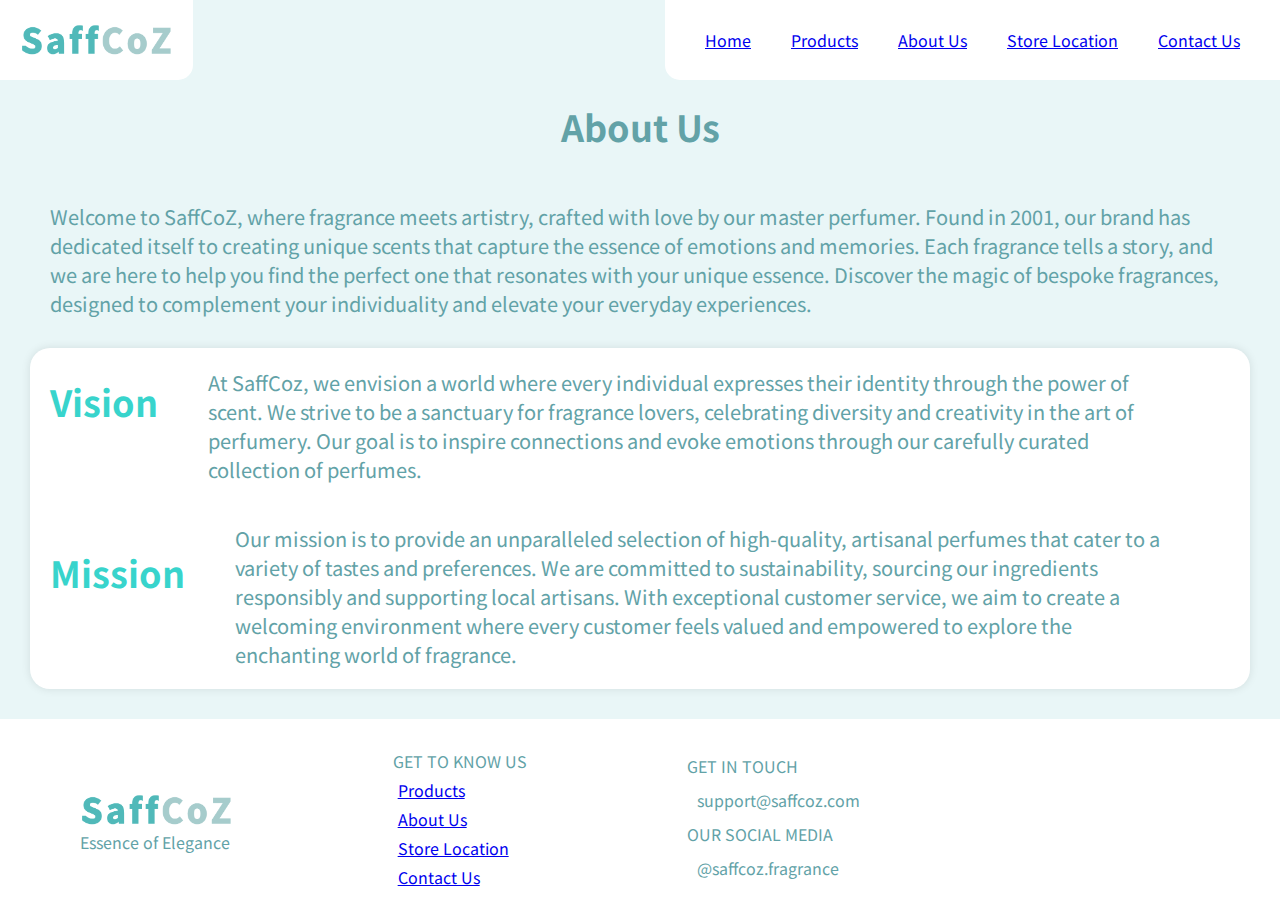
==== about.html @ e003bb7a "all done" ====
<html lang="en">
    <!-- navigation bar -->
    <head>
        <title>SaffCoZ</title>
        <link rel="stylesheet" href="style.css">
        <link rel="preconnect" href="https://fonts.googleapis.com">
        <link rel="preconnect" href="https://fonts.gstatic.com" crossorigin>
        <link href="https://fonts.googleapis.com/css2?family=Noto+Sans+JP:wght@100..900&display=swap" rel="stylesheet">
    </head>
    <nav>
        <div class="navbar">
            <div class="navbar-left inline">
                <img class="navbar-logo" src="./assets/SaffCoZ.png" alt="SaffCoZ" class="SaffCoZ">
            </div>
            <div class="navbar-right inline noto-sans-jp">
                <a href="index.html" class="navbar-text inline" >Home</a>
                <a href="products.html" class="navbar-text inline" >Products</a>
                <a href="about.html" class="navbar-text inline" >About Us</a>
                <a href="store.html" class="navbar-text inline" >Store Location</a>
                <a href="contact.html" class="navbar-text inline">Contact Us</a>
            </div>
        </div>
    </nav>
    <!-- main content -->
    <body class="noto-sans-jp">
        <div>
            <div class="block">
                <div class="content-center">
                    <h1 class="title">About Us</h1>
                    <ul>
                        Welcome to SaffCoZ, where fragrance meets artistry, crafted with love by our master perfumer. Found in 2001, our brand has dedicated itself to creating unique scents that capture the essence of emotions and memories. Each fragrance tells a story, and we are here to help you find the perfect one that resonates with your unique essence. Discover the magic of bespoke fragrances, designed to complement your individuality and elevate your everyday experiences.
                    </ul>
                </div>
                <div class="product-container inline">
                    <div class="text-align bg-white">
                        <h1 class="title bg-white text-new">Vision</h1>
                        <ul class="bg-white">
                            At SaffCoz, we envision a world where every individual expresses their identity through the power of scent. We strive to be a sanctuary for fragrance lovers, celebrating diversity and creativity in the art of perfumery. Our goal is to inspire connections and evoke emotions through our carefully curated collection of perfumes.
                        </ul>
                    </div>
                    <div class="bg-white">
                        <h1 class="title bg-white text-new">Mission</h1>
                        <ul class="bg-white">
                            Our mission is to provide an unparalleled selection of high-quality, artisanal perfumes that cater to a variety of tastes and preferences. We are committed to sustainability, sourcing our ingredients responsibly and supporting local artisans. With exceptional customer service, we aim to create a welcoming environment where every customer feels valued and empowered to explore the enchanting world of fragrance.
                        </ul>
                    </div>
                </div>
            </div>
        </div>
    </body>
    <footer>
        <div class="bg-white center noto-sans-jp">
            <div class="bg-white">
                <div class="inline center bg-white footer">
                    <img class="navbar-logo" src="assets/SaffCoZ.png" alt="Product" class="logo">
                    <p class="bg-white">Essence of Elegance</p>
                </div>
                <div class="inline bg-white footer left">
                    <p class="bg-white f">GET TO KNOW US</p>
                    <a href="products.html" class="bg-white block" style="margin: 5px;">Products</a>
                    <a href="about.html" class="bg-white block" style="margin: 5px;">About Us</a>
                    <a href="store.html" class="bg-white block" style="margin: 5px;">Store Location</a>
                    <a href="contact.html" class="bg-white block" style="margin: 5px;">Contact Us</a>
                </div>
                <div class="inline bg-white footer left">
                    <p class="bg-white">GET IN TOUCH</p>
                    <p class="bg-white" style="margin: 10px;">support@saffcoz.com</p>
                    <p class="bg-white">OUR SOCIAL MEDIA</p>
                    <p class="bg-white" style="margin: 10px;">@saffcoz.fragrance</p>
                </div>
            </div>
        </div>
    </footer>
</html>
---- style.css ----
* {
    margin: 0;
    padding: 0;
    box-sizing: border-box;
    background-color: rgb(233, 246, 247);
}

.noto-sans-jp {
  font-family: "Noto Sans JP", sans-serif;
  font-optical-sizing: auto;
  font-weight: 400;
  font-style: normal;
}

div {
    display: flex;
    justify-content: left;
    align-items: center;
    padding: 0px;
}

body {
    font-size: 16px;
    color: rgb(98, 162, 167);
}

h1 {
    font-size: 36px;
}

ul {
    font-size: 20px;
    margin: 0 50px;
}

@media (max-width: 770px) {
    h1 {
        font-size: 28px
    }

    ul {
        font-size: 16px;
        margin: 0 20px;
    }
}
@media (max-width: 540px) {
    h1 {
        font-size: 20px;
    }

    ul {
        font-size: 12px;
        margin: 0 10px;
    }
}

.inline {
    display: inline;
}

.block {
    display: block;
}

/* navigation bar */

.navbar {
    background-color: rgba(0, 0, 0, 0);
    position: fixed;
    width: 100%;
    display: flex;
    justify-content: space-between;
    align-items: flex-start;
    top: 0;
}

.navbar-left {
    background-color:rgb(255, 255, 255);
    justify-content: left;
    align-items: left;
    padding: 20px;
    border-radius: 0 0 15px 0;
    top: 0;
    left: 0;
}

.navbar-right {
    background-color:rgb(255, 255, 255);
    display: flex;
    justify-content: center;
    align-items: center;
    padding: 20px;
    border-radius: 0 0 0 15px;
    top: 0;
    right: 0;
    height: 80px;
}

.navbar-text {
    background-color:rgb(255, 255, 255);
    padding: 20px;
}

.navbar-logo {
    background-color:rgb(255, 255, 255);
    justify-content: center;
    top: 0;
    height: 40px;
}

/* content */

.text-new {
    color: rgb(56, 212, 204);
}

.text-wxs {
    color: rgb(255, 183, 0);
}

.text-nii {
    color: rgb(193, 140, 193);
}

.bg-white {
    background-color: white;
}

.title {
    text-align: center;
    margin-bottom: 50px;
}

.photo {
    padding: 20px;
    height: 600px;
    margin-right: 50px;
}

.content {
    margin-top: 100px;
    margin-left: 100px;
}

.content-center {
    margin-top: 100px;
    display: flex;
    justify-content: center;
    align-items: center;
    flex-direction: column;
}

.form {
    width: 1000px; /* Full viewport width */
    margin: 0; /* Remove any default margin */
    padding: 0; /* Remove any default padding */
}

.button {
    background-color: rgb(178, 229, 224);
    color: rgb(110, 167, 162);
    padding: 20px;
    border-radius: 10px;
    text-align: center;
}

.text-align {
    margin-bottom: 40px;
}
    
.product-container {
    display: flex;
    flex-wrap: wrap;
    justify-content: center;
    align-items: center;
    margin: 30px;
    padding: 20px;
    border-radius: 20px;
    background-color: rgb(255, 255, 255);
    box-shadow: 0 0 10px rgba(0, 0, 0, 0.1);
}

.product-container img {
    max-height: 300px;
    width: auto;
    margin: 20px;
}

.product {
    background-color: rgb(255, 255, 255);
    display: flex; 
    flex-direction: column;
    justify-content: center;
    align-items: center;
    margin: 20px;
}

.product-detail {
    max-width: 600px;
}

.product-comp {
    font-size: 16px;
    margin-top: 10px;
}

/* footer */
.footer {
    margin: 30px 80px;
}

@media (max-width: 770px) {
    .navbar-left {
        padding: 10px;
    }
    .navbar-right {
        padding: 10px;
        height: 50px;
    }
    .navbar-text {
        padding: 10px;
        font-size: 12px;
    }
    .navbar-logo {
        height: 30px;
    }
    .photo {
        height: 400px;
        margin-right: 25px;
    }
    .content {
        margin-top: 100px;
        margin-left: 50px;
    }
    .button {
        padding: 16px;
        font-size: 14px;
    }
    .product-container img {
        max-height: 200px;
    }
    .product-comp {
        font-size: 14px;
    }
}

@media (max-width: 540px) {
    .navbar-left {
        padding: 10px;
    }
    .navbar-right {
        padding: 5px;
        height: 40px;
    }
    .navbar-text {
        padding: 5px;
    }
    .navbar-logo {
        height: 20px;
    }
    .photo {
        height: 250px;
        margin-right: 0px;
    }
    .content {
        margin-top: 80px;
        margin-left: 0px;
    }
    .button {
        padding: 12px;
        font-size: 12px;
    }
    .text-align {
        margin-bottom: 20px;
    }
    .product-container img {
        max-height: 150px;
    }
    .product-comp {
        font-size: 10px;
    }
}
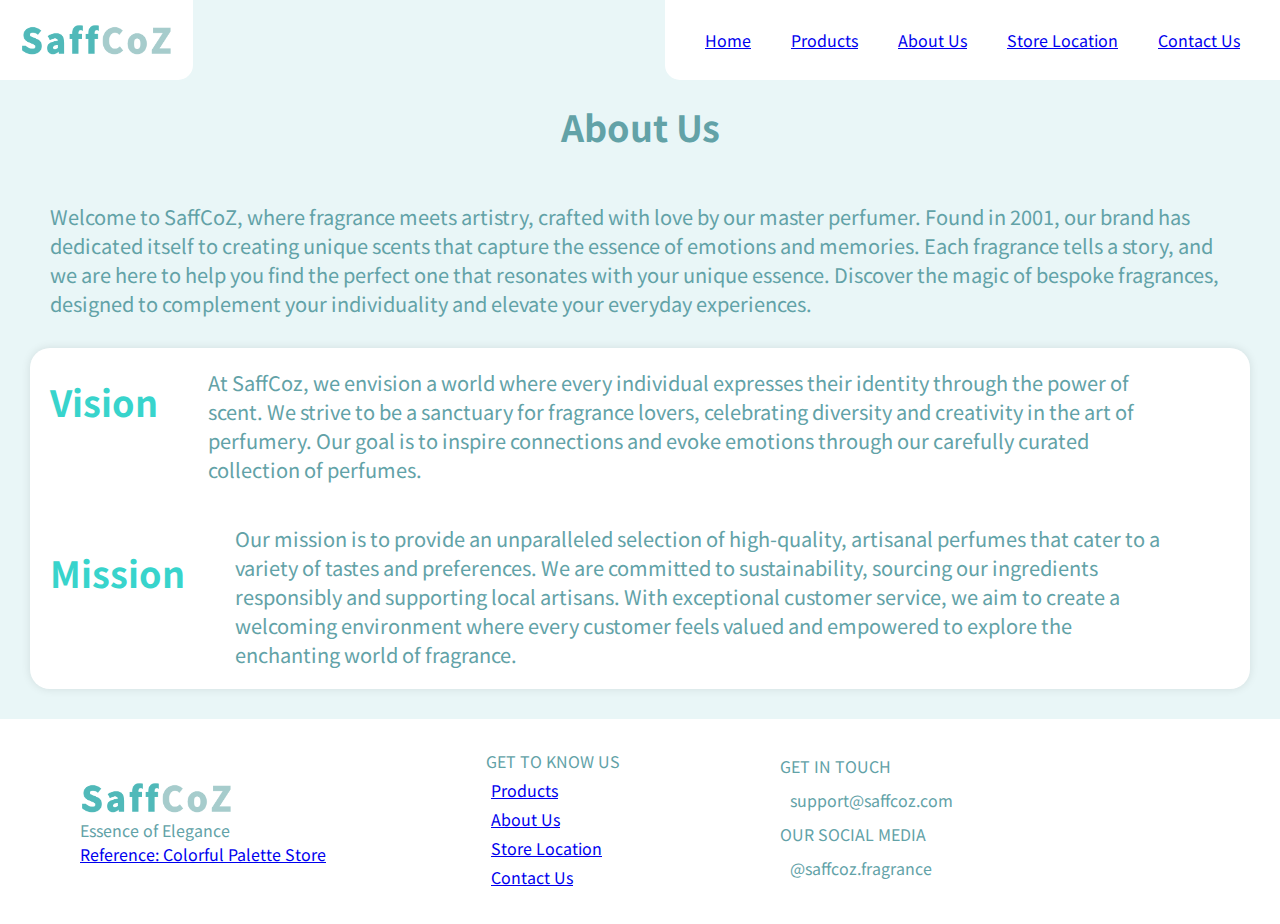
==== commit 156c9c41: "add reference on footer" ====
--- a/about.html
+++ b/about.html
@@ -6,6 +6,7 @@
         <link rel="preconnect" href="https://fonts.googleapis.com">
         <link rel="preconnect" href="https://fonts.gstatic.com" crossorigin>
         <link href="https://fonts.googleapis.com/css2?family=Noto+Sans+JP:wght@100..900&display=swap" rel="stylesheet">
+        <meta name="viewport" content="width=device-width, initial-scale=1.0">
     </head>
     <nav>
         <div class="navbar">
@@ -54,6 +55,7 @@
                 <div class="inline center bg-white footer">
                     <img class="navbar-logo" src="assets/SaffCoZ.png" alt="Product" class="logo">
                     <p class="bg-white">Essence of Elegance</p>
+                    <a class="bg-white" href="https://store.colorfulpalette.jp/">Reference: Colorful Palette Store</a>
                 </div>
                 <div class="inline bg-white footer left">
                     <p class="bg-white f">GET TO KNOW US</p>
--- a/style.css
+++ b/style.css
@@ -33,7 +33,7 @@
     margin: 0 50px;
 }
 
-@media (max-width: 770px) {
+@media (max-width: 768px) {
     h1 {
         font-size: 28px
     }
@@ -126,6 +126,10 @@
     background-color: white;
 }
 
+.mb-20 {
+    margin-bottom: 20px;
+}
+
 .title {
     text-align: center;
     margin-bottom: 50px;
@@ -144,6 +148,14 @@
 
 .content-center {
     margin-top: 100px;
+    display: flex;
+    justify-content: center;
+    align-items: center;
+    flex-direction: column;
+}
+
+.button-center {
+    margin-top: 20px;
     display: flex;
     justify-content: center;
     align-items: center;
@@ -209,7 +221,7 @@
     margin: 30px 80px;
 }
 
-@media (max-width: 770px) {
+@media (max-width: 768px) {
     .navbar-left {
         padding: 10px;
     }
